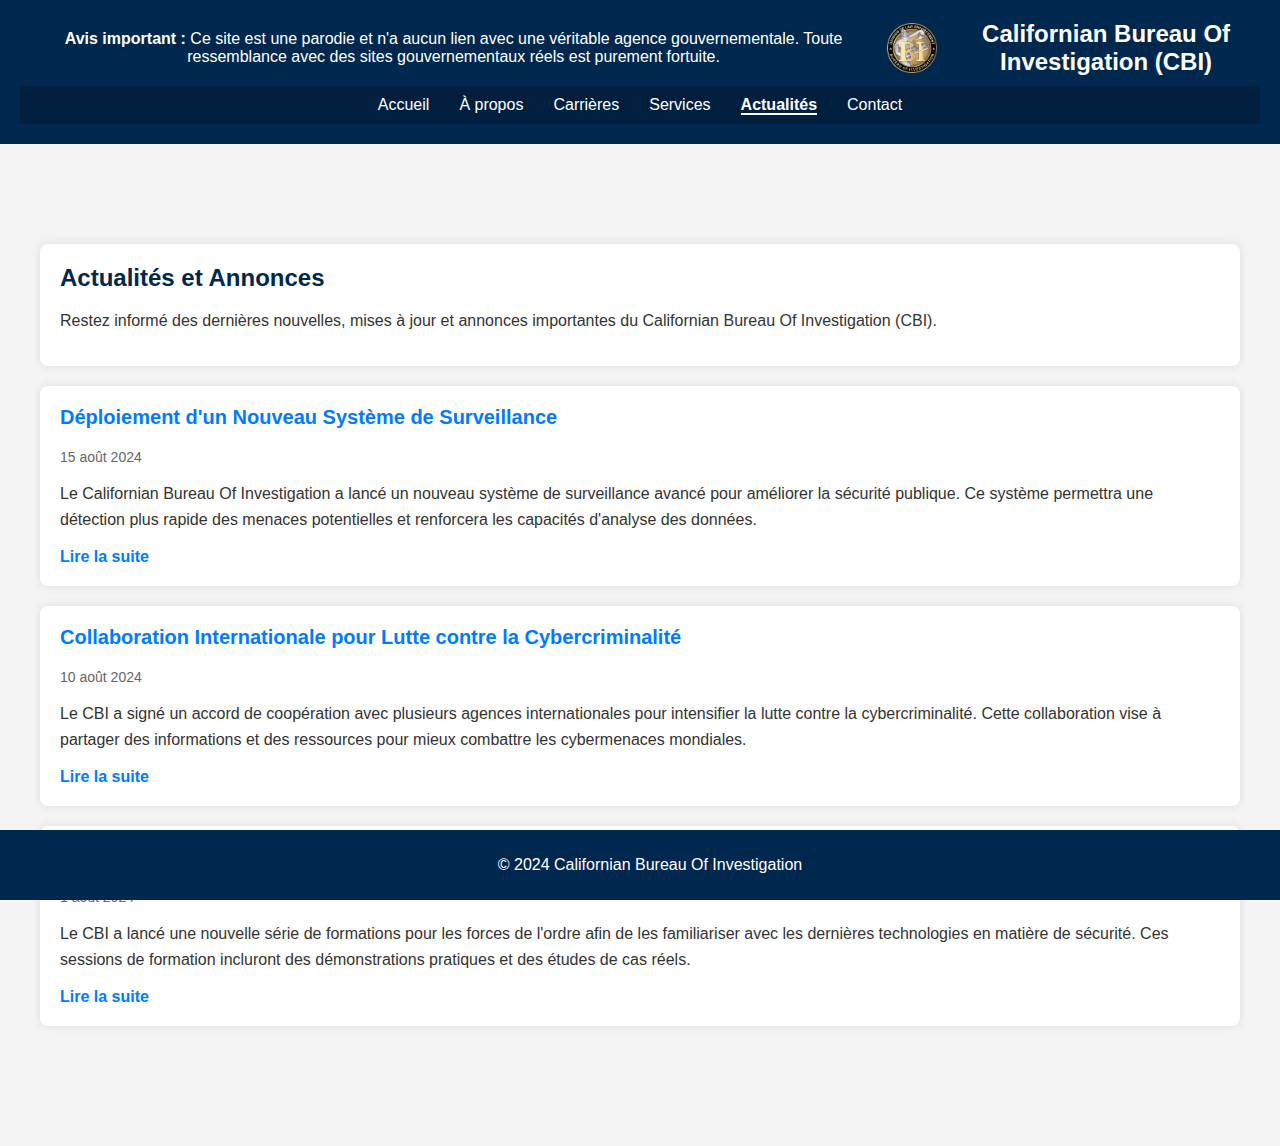
==== news/news.html @ 0e81d78b "Add files via upload" ====
<!DOCTYPE html>
<html lang="fr">
<head>
    <meta charset="UTF-8">
    <meta name="viewport" content="width=device-width, initial-scale=1.0">
    <title>Actualités - CBI</title>
    <link rel="stylesheet" href="news.css">
</head>
<body>
    <header>




            <!--
  🕵️‍♂️ ATTENTION ! 🕵️‍♀️

  Vous êtes sur le point de pénétrer dans les coulisses secrètes de notre site parodique !
  Ici se cachent les mystères des balises HTML et des attributs CSS. Mais avant de vous aventurer plus loin,
  sachez que ce code est à des fins de divertissement uniquement. Nos équipes de développement (composées de
  chatons qui tapent sur des claviers) ont travaillé dur pour vous offrir ce chef-d'œuvre parodique.

  J'apprécie votre curiosité, mais n'oubliez pas :
  - Ce code est fictif.
  - Toute ressemblance avec des sites gouvernementaux réels est purement fortuite.
  - Et surtout, n'oubliez pas de sourire ! 😄

  Merci de visiter le site, mais gardez en tête que même dans le code, le sérieux est une affaire de style.
  Si vous avez des questions, rendez-vous sur la page de contact, mais pas avant de vous être bien amusé !

  Cordialement,
  Louanne
-->




        
        <div class="logo">
             <div class="disclaimer">
        <strong>Avis important :</strong> Ce site est une parodie et n'a aucun lien avec une véritable agence gouvernementale. Toute ressemblance avec des sites gouvernementaux réels est purement fortuite.
    </div>
            <img src="../img/logo.png" alt="CBI Logo"> 
            <h1>Californian Bureau Of Investigation (CBI)</h1>
        </div>
        <nav>
            <ul>
                <li><a href="../index.html">Accueil</a></li>
                <li><a href="../about.html">À propos</a></li>
                <li><a href="../careers.html">Carrières</a></li>
                <li><a href="../services.html">Services</a></li>
                <li><a href="../news.html" class="active">Actualités</a></li>
                <li><a href="../contact.html">Contact</a></li>
            </ul>
        </nav>
    </header>
    
    <main class="news">
        <section class="intro">
            <h2>Actualités et Annonces</h2>
            <p>Restez informé des dernières nouvelles, mises à jour et annonces importantes du Californian Bureau Of Investigation (CBI).</p>
        </section>

        <section class="news-list">
            <article class="news-item">
                <h3>Déploiement d'un Nouveau Système de Surveillance</h3>
                <time datetime="2024-08-15">15 août 2024</time>
                <p>Le Californian Bureau Of Investigation a lancé un nouveau système de surveillance avancé pour améliorer la sécurité publique. Ce système permettra une détection plus rapide des menaces potentielles et renforcera les capacités d'analyse des données.</p>
                <a href="news-deployment.html">Lire la suite</a>
            </article>

            <article class="news-item">
                <h3>Collaboration Internationale pour Lutte contre la Cybercriminalité</h3>
                <time datetime="2024-08-10">10 août 2024</time>
                <p>Le CBI a signé un accord de coopération avec plusieurs agences internationales pour intensifier la lutte contre la cybercriminalité. Cette collaboration vise à partager des informations et des ressources pour mieux combattre les cybermenaces mondiales.</p>
                <a href="news-cybercrime.html">Lire la suite</a>
            </article>

            <article class="news-item">
                <h3>Formation pour les Forces de l'Ordre sur les Nouvelles Technologies</h3>
                <time datetime="2024-08-01">1 août 2024</time>
                <p>Le CBI a lancé une nouvelle série de formations pour les forces de l'ordre afin de les familiariser avec les dernières technologies en matière de sécurité. Ces sessions de formation incluront des démonstrations pratiques et des études de cas réels.</p>
                <a href="news-training.html">Lire la suite</a>
            </article>
        </section>
    </main>
    
    <footer>
        <p>&copy; 2024 Californian Bureau Of Investigation</p>
    </footer>
</body>
</html>
---- news/news.css ----
/*
  🕵️‍♂️ Alerte de Sécurité ! 🕵️‍♀️

  Vous avez découvert notre feuille de style secrète ! Bravo, vous avez réussi à pénétrer dans le
  monde mystérieux des styles CSS. Ici, les couleurs sont vives, les marges sont larges et les bordures
  sont impeccables. Mais rappelez-vous, ce CSS est comme un costume de super-héros : il ne doit pas être pris
  trop au sérieux.

  Quelques notes importantes :
  - Les variables CSS sont fictives.
  - Les sélecteurs sont comme des agents secrets : parfois cachés, parfois évidents.
  - Les commentaires sont là pour vous guider, pas pour vous espionner !

  En cas de doute ou pour une consultation sur les styles, veuillez consulter la page d'accueil. 
  N'oubliez pas, ce site est parodique et tout est fait pour vous faire sourire. 😊

  Merci de votre curiosité et bon décryptage !

  Cordialement,
  Louanne
*/


body {
    font-family: Arial, sans-serif;
    margin: 0;
    padding: 0;
    color: #333;
    background-color: #f4f4f4;
}

header {
    background-color: #00274d; 
    color: #ffffff;
    padding: 20px;
    text-align: center;
    position: relative;
}

header .logo {
    display: flex;
    align-items: center;
    justify-content: center;
    margin-bottom: 10px;
}

header .logo img {
    height: 50px; 
    margin-right: 15px;
}

header .logo h1 {
    margin: 0;
    font-size: 24px;
    font-weight: bold;
}

nav {
    background-color: #001f3f; 
    padding: 10px 0;
}

nav ul {
    list-style: none;
    padding: 0;
    margin: 0;
    display: flex;
    justify-content: center;
}

nav ul li {
    margin: 0 15px;
}

nav ul li a {
    color: #ffffff;
    text-decoration: none;
    font-size: 16px;
}

nav ul li a.active {
    font-weight: bold;
    border-bottom: 2px solid #ffffff; 
}

main {
    padding: 20px;
    max-width: 1200px;
    margin: 80px auto; 
}

.intro {
    background-color: #ffffff;
    padding: 20px;
    margin-bottom: 20px;
    border-radius: 8px;
    box-shadow: 0 0 10px rgba(0, 0, 0, 0.1);
}

.intro h2 {
    margin-top: 0;
    font-size: 24px;
    color: #00274d; 
}

.news-list {
    display: flex;
    flex-direction: column;
}

.news-item {
    background-color: #ffffff;
    padding: 20px;
    margin-bottom: 20px;
    border-radius: 8px;
    box-shadow: 0 0 10px rgba(0, 0, 0, 0.1);
}

.news-item h3 {
    margin-top: 0;
    font-size: 20px;
    color: #007bff; 
}

.news-item time {
    display: block;
    font-size: 14px;
    color: #666;
    margin-bottom: 10px;
}

.news-item p {
    font-size: 16px;
    line-height: 1.6;
}

.news-item a {
    color: #007bff; 
    text-decoration: none;
    font-weight: bold;
}

.news-item a:hover {
    text-decoration: underline;
}

footer {
    background-color: #00274d; 
    color: #ffffff;
    text-align: center;
    padding: 10px;
    position: fixed;
    bottom: 0;
    width: 100%;
}
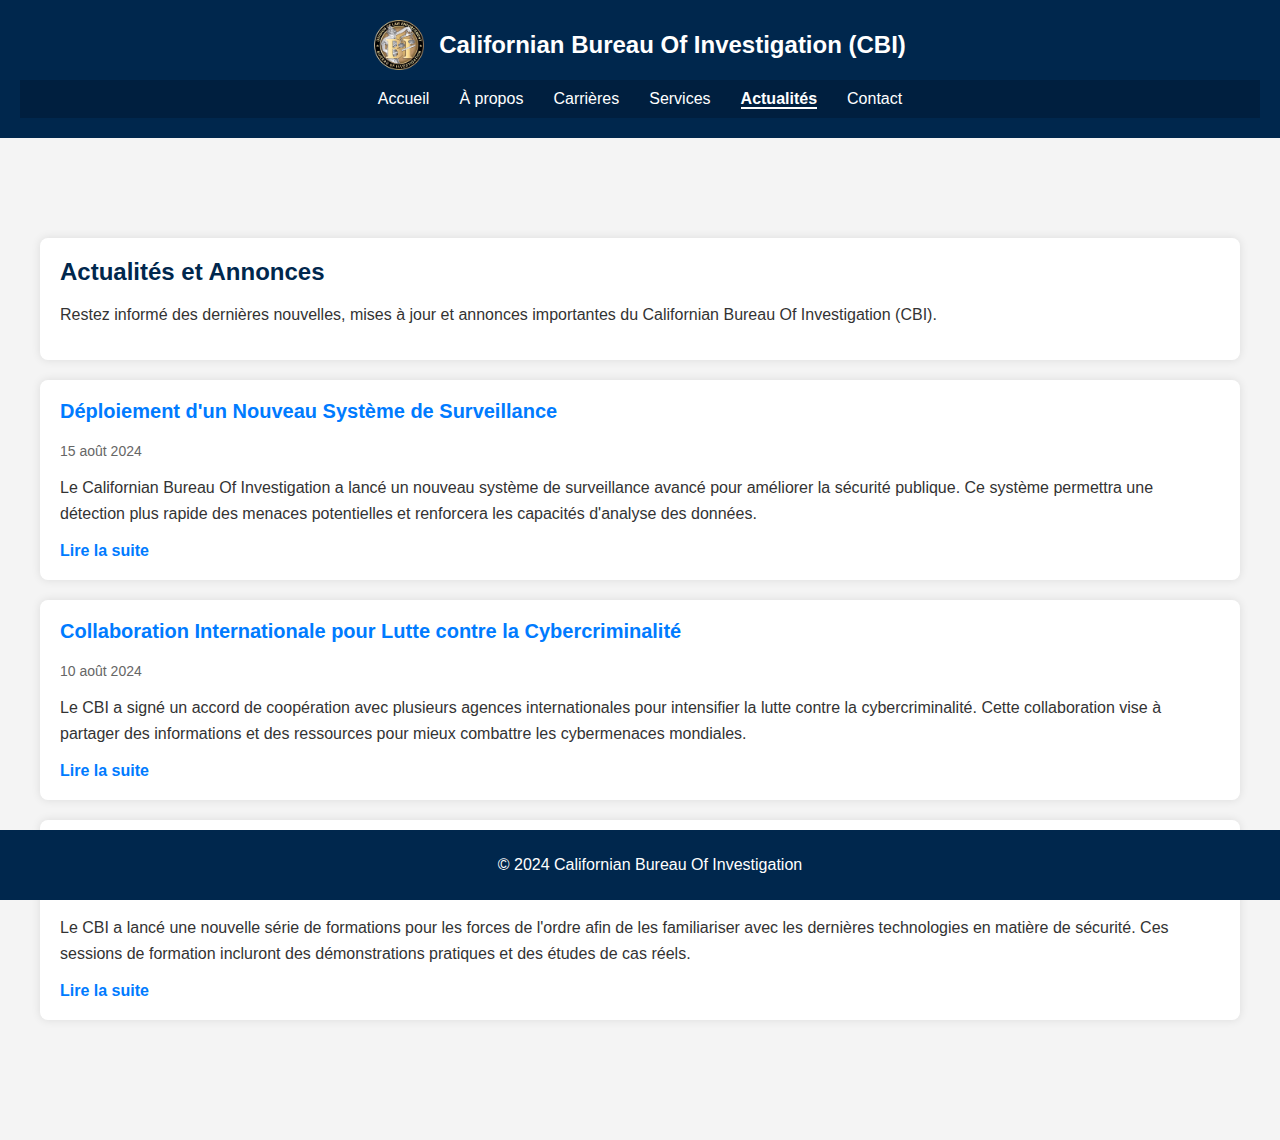
==== commit af3d81a2: "Update news.html" ====
--- a/news/news.html
+++ b/news/news.html
@@ -37,9 +37,6 @@
 
         
         <div class="logo">
-             <div class="disclaimer">
-        <strong>Avis important :</strong> Ce site est une parodie et n'a aucun lien avec une véritable agence gouvernementale. Toute ressemblance avec des sites gouvernementaux réels est purement fortuite.
-    </div>
             <img src="../img/logo.png" alt="CBI Logo"> 
             <h1>Californian Bureau Of Investigation (CBI)</h1>
         </div>
